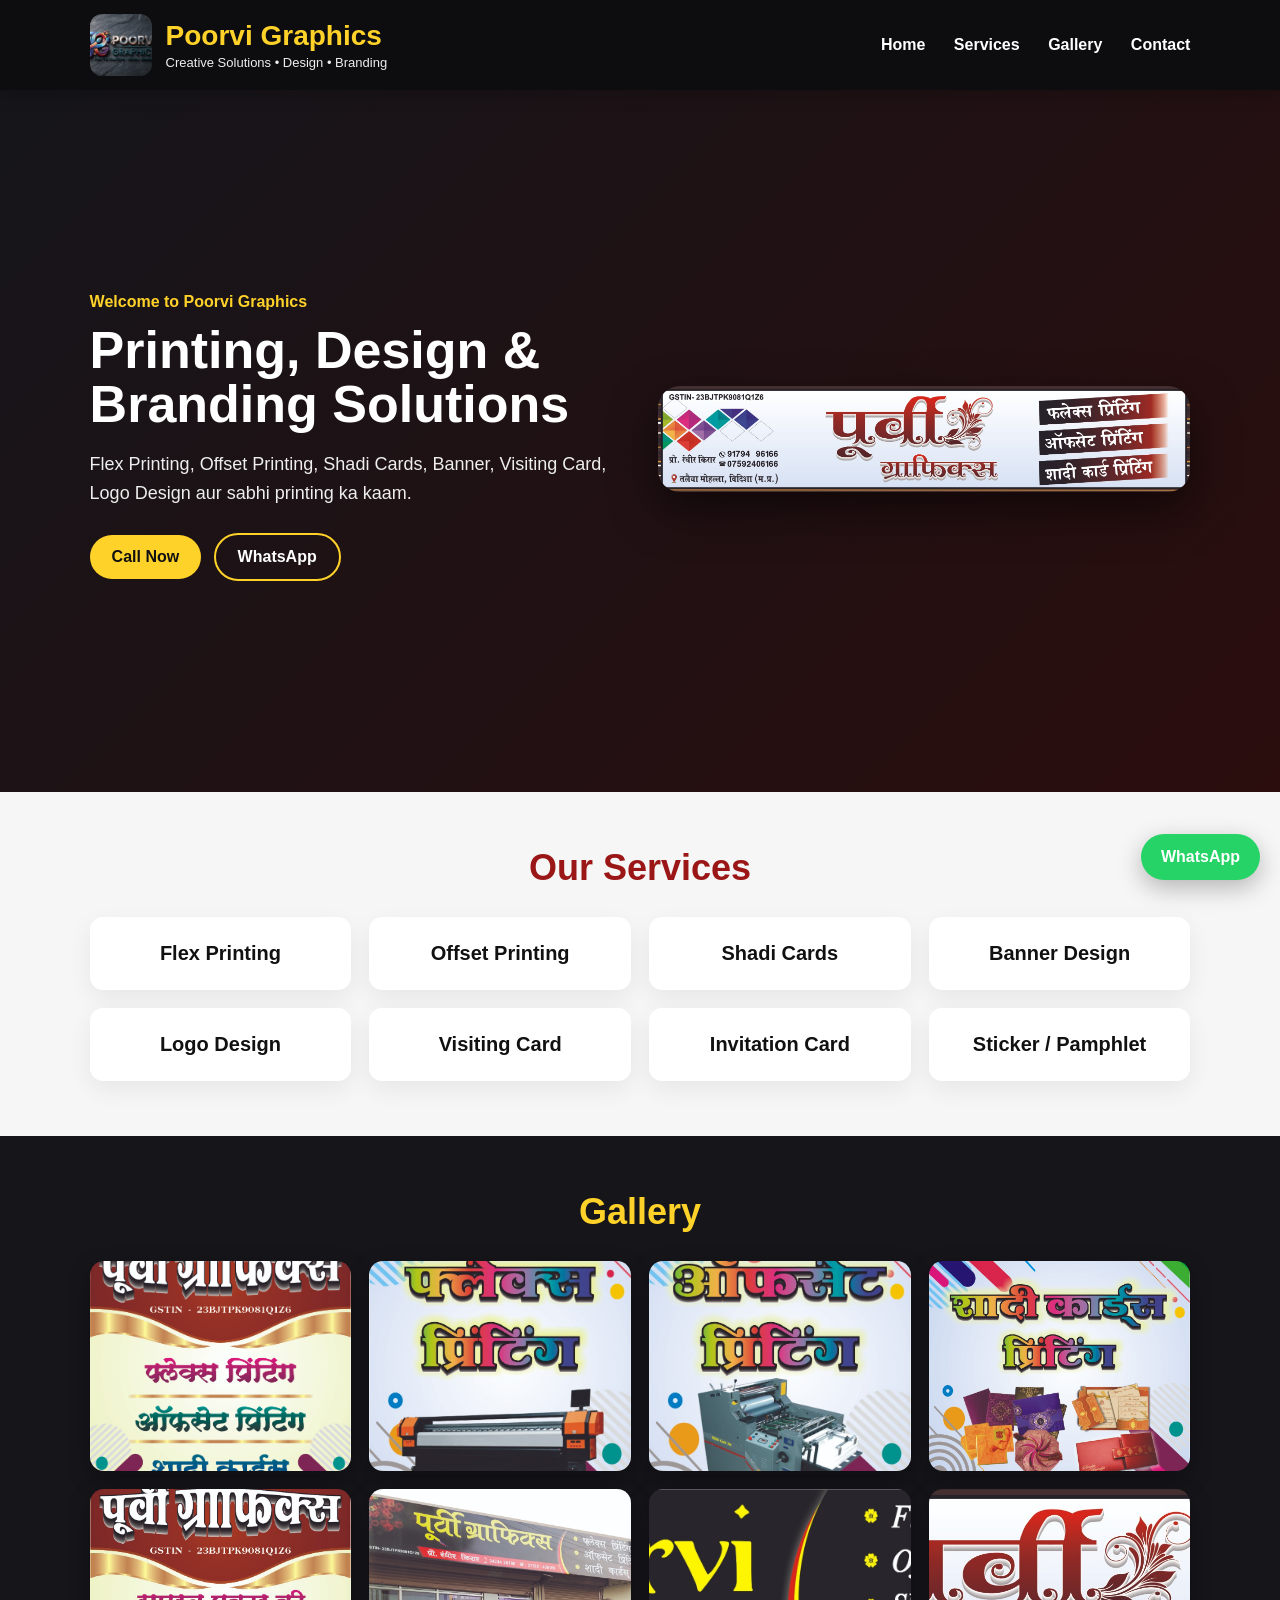
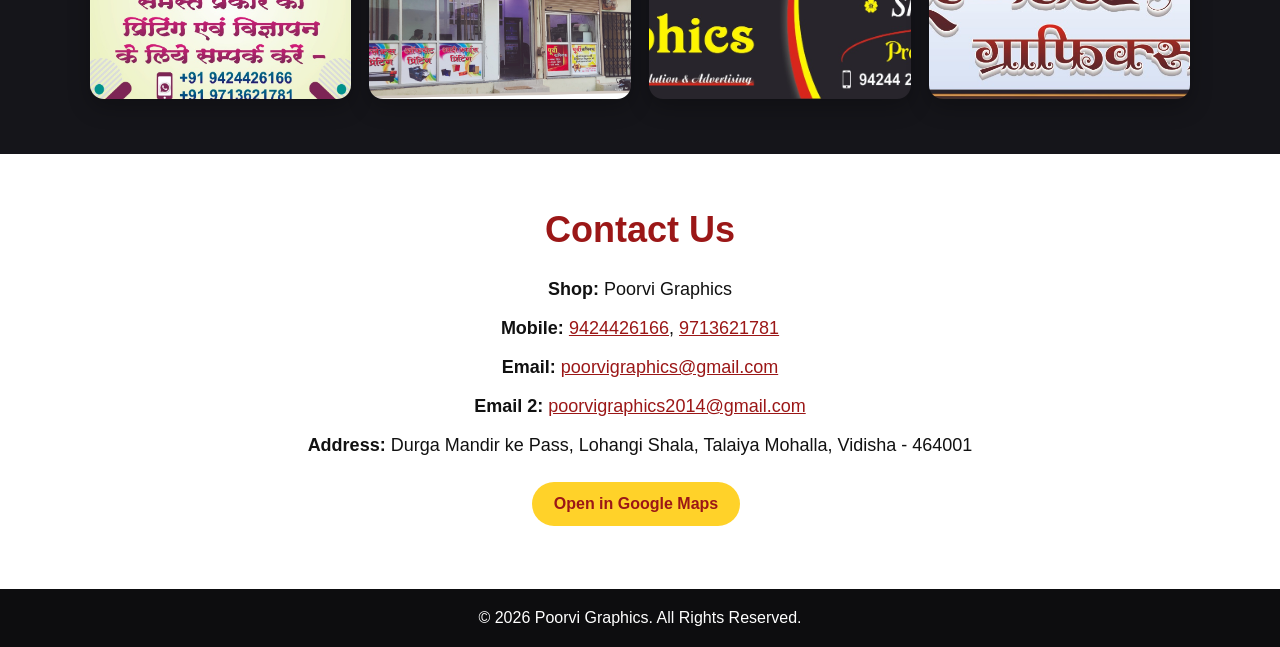
==== index.html @ 6ba9eea4 "Update WhatsApp link in index.html" ====
<!DOCTYPE html>
<html lang="hi">
<head>
  <meta charset="UTF-8" />
  <meta name="viewport" content="width=device-width, initial-scale=1.0" />
  <title>Poorvi Graphics | Flex, Offset & Shadi Card Printing Vidisha</title>
  <meta name="description" content="Poorvi Graphics Vidisha - Flex Printing, Offset Printing, Shadi Cards, Banner Design, Visiting Card, Logo Design." />
  <link rel="stylesheet" href="style.css" />
</head>
<body>
  <header class="topbar">
    <a class="brand" href="#home">
      <img src="logo.png" alt="Poorvi Graphics Logo" />
      <div>
        <h1>Poorvi Graphics</h1>
        <p>Creative Solutions • Design • Branding</p>
      </div>
    </a>
    <nav>
      <a href="#home">Home</a>
      <a href="#services">Services</a>
      <a href="#gallery">Gallery</a>
      <a href="#contact">Contact</a>
    </nav>
  </header>

  <section id="home" class="hero">
    <div class="heroText">
      <span>Welcome to Poorvi Graphics</span>
      <h2>Printing, Design & Branding Solutions</h2>
      <p>Flex Printing, Offset Printing, Shadi Cards, Banner, Visiting Card, Logo Design aur sabhi printing ka kaam.</p>
      <div class="heroBtns">
        <a href="tel:+919424426166" class="btn">Call Now</a>
        <a href="https://wa.me/919713621781" class="btn outline">WhatsApp</a>
      </div>
    </div>
    <div class="heroImg"><img src="shop-front.jpg" alt="Poorvi Graphics Shop" /></div>
  </section>

  <section id="services" class="section light">
    <h2>Our Services</h2>
    <div class="cards">
      <div>Flex Printing</div>
      <div>Offset Printing</div>
      <div>Shadi Cards</div>
      <div>Banner Design</div>
      <div>Logo Design</div>
      <div>Visiting Card</div>
      <div>Invitation Card</div>
      <div>Sticker / Pamphlet</div>
    </div>
  </section>

  <section id="gallery" class="section dark">
    <h2>Gallery</h2>
    <div class="gallery">
      <img src="flex-printing.jpg" alt="Flex Printing" />
      <img src="gallery-offset.jpg" alt="Offset Printing" />
      <img src="gallery-wedding.jpg" alt="Wedding Card Printing" />
      <img src="contact-card.jpg" alt="Contact Card" />
      <img src="services-card.jpg" alt="Services Card" />
      <img src="banner-old.jpg" alt="Old Banner" />
      <img src="gallery-flex.jpg" alt="Gallery Flex" />
      <img src="shop-front.jpg" alt="Shop Front" />
    </div>
  </section>

  <section id="contact" class="section contact">
    <h2>Contact Us</h2>
    <p><b>Shop:</b> Poorvi Graphics</p>
    <p><b>Mobile:</b> <a href="tel:+919424426166">9424426166</a>, <a href="tel:+919713621781">9713621781</a></p>
    <p><b>Email:</b> <a href="mailto:poorvigraphics@gmail.com">poorvigraphics@gmail.com</a></p>
    <p><b>Email 2:</b> <a href="mailto:poorvigraphics2014@gmail.com">poorvigraphics2014@gmail.com</a></p>
    <p><b>Address:</b> Durga Mandir ke Pass, Lohangi Shala, Talaiya Mohalla, Vidisha - 464001</p>
    <a class="btn" target="_blank" href="https://www.google.com/maps/search/?api=1&query=Durga+Mandir+ke+Pass+Lohangi+Shala+Talaiya+Mohalla+Vidisha+464001">Open in Google Maps</a>
  </section>

  <footer>
    © 2026 Poorvi Graphics. All Rights Reserved.
  </footer>

  <a class="whatsapp" href="https://wa.me/919713621781" target="_blank">WhatsApp</a>
  <script src="script.js"></script>
</body>
</html>
---- style.css ----
*{box-sizing:border-box}html{scroll-behavior:smooth}body{margin:0;font-family:Arial,Helvetica,sans-serif;color:#111;background:#fff}.topbar{position:sticky;top:0;z-index:10;display:flex;align-items:center;justify-content:space-between;padding:14px 7%;background:#0d0d0f;box-shadow:0 4px 18px #0003}.brand{display:flex;align-items:center;gap:14px;text-decoration:none;color:white}.brand img{width:62px;height:62px;object-fit:cover;border-radius:12px}.brand h1{margin:0;color:#ffd229;font-size:28px}.brand p{margin:3px 0 0;font-size:13px;color:#eee}nav a{color:white;text-decoration:none;margin-left:24px;font-weight:700}.hero{min-height:78vh;padding:60px 7%;display:grid;grid-template-columns:1fr 1fr;gap:35px;align-items:center;background:linear-gradient(135deg,#15151a,#2b0d0d)}.heroText{color:white}.heroText span{color:#ffd229;font-weight:700}.heroText h2{font-size:52px;line-height:1.05;margin:12px 0}.heroText p{font-size:18px;color:#eee;line-height:1.6}.heroImg img{width:100%;border-radius:22px;box-shadow:0 18px 45px #0008}.btn{display:inline-block;background:#ffd229;color:#111;text-decoration:none;font-weight:800;padding:13px 22px;border-radius:30px;margin:8px 8px 8px 0}.btn.outline{background:transparent;color:white;border:2px solid #ffd229}.section{padding:55px 7%;text-align:center}.section h2{font-size:36px;margin:0 0 28px;color:#9b1717}.light{background:#f6f6f6}.cards{display:grid;grid-template-columns:repeat(4,1fr);gap:18px}.cards div{background:white;padding:25px 15px;border-radius:13px;font-size:20px;font-weight:800;box-shadow:0 8px 25px #0001}.dark{background:#15151a}.dark h2{color:#ffd229}.gallery{display:grid;grid-template-columns:repeat(4,1fr);gap:18px}.gallery img{width:100%;height:210px;object-fit:cover;border-radius:14px;background:white;box-shadow:0 8px 22px #0004;transition:.25s}.gallery img:hover{transform:scale(1.03)}.contact{background:#fff}.contact p{font-size:18px}.contact a{color:#9b1717}footer{text-align:center;background:#0d0d0f;color:white;padding:20px}.whatsapp{position:fixed;right:20px;bottom:20px;background:#25d366;color:white;text-decoration:none;font-weight:800;padding:14px 20px;border-radius:30px;box-shadow:0 8px 25px #0004}@media(max-width:900px){.topbar{flex-direction:column;align-items:flex-start}.brand h1{font-size:23px}nav{margin-top:12px}nav a{margin:0 14px 0 0}.hero{grid-template-columns:1fr;padding-top:35px}.heroText h2{font-size:36px}.cards{grid-template-columns:repeat(2,1fr)}.gallery{grid-template-columns:repeat(2,1fr)}}@media(max-width:520px){.cards,.gallery{grid-template-columns:1fr}.gallery img{height:auto}.heroText h2{font-size:32px}}
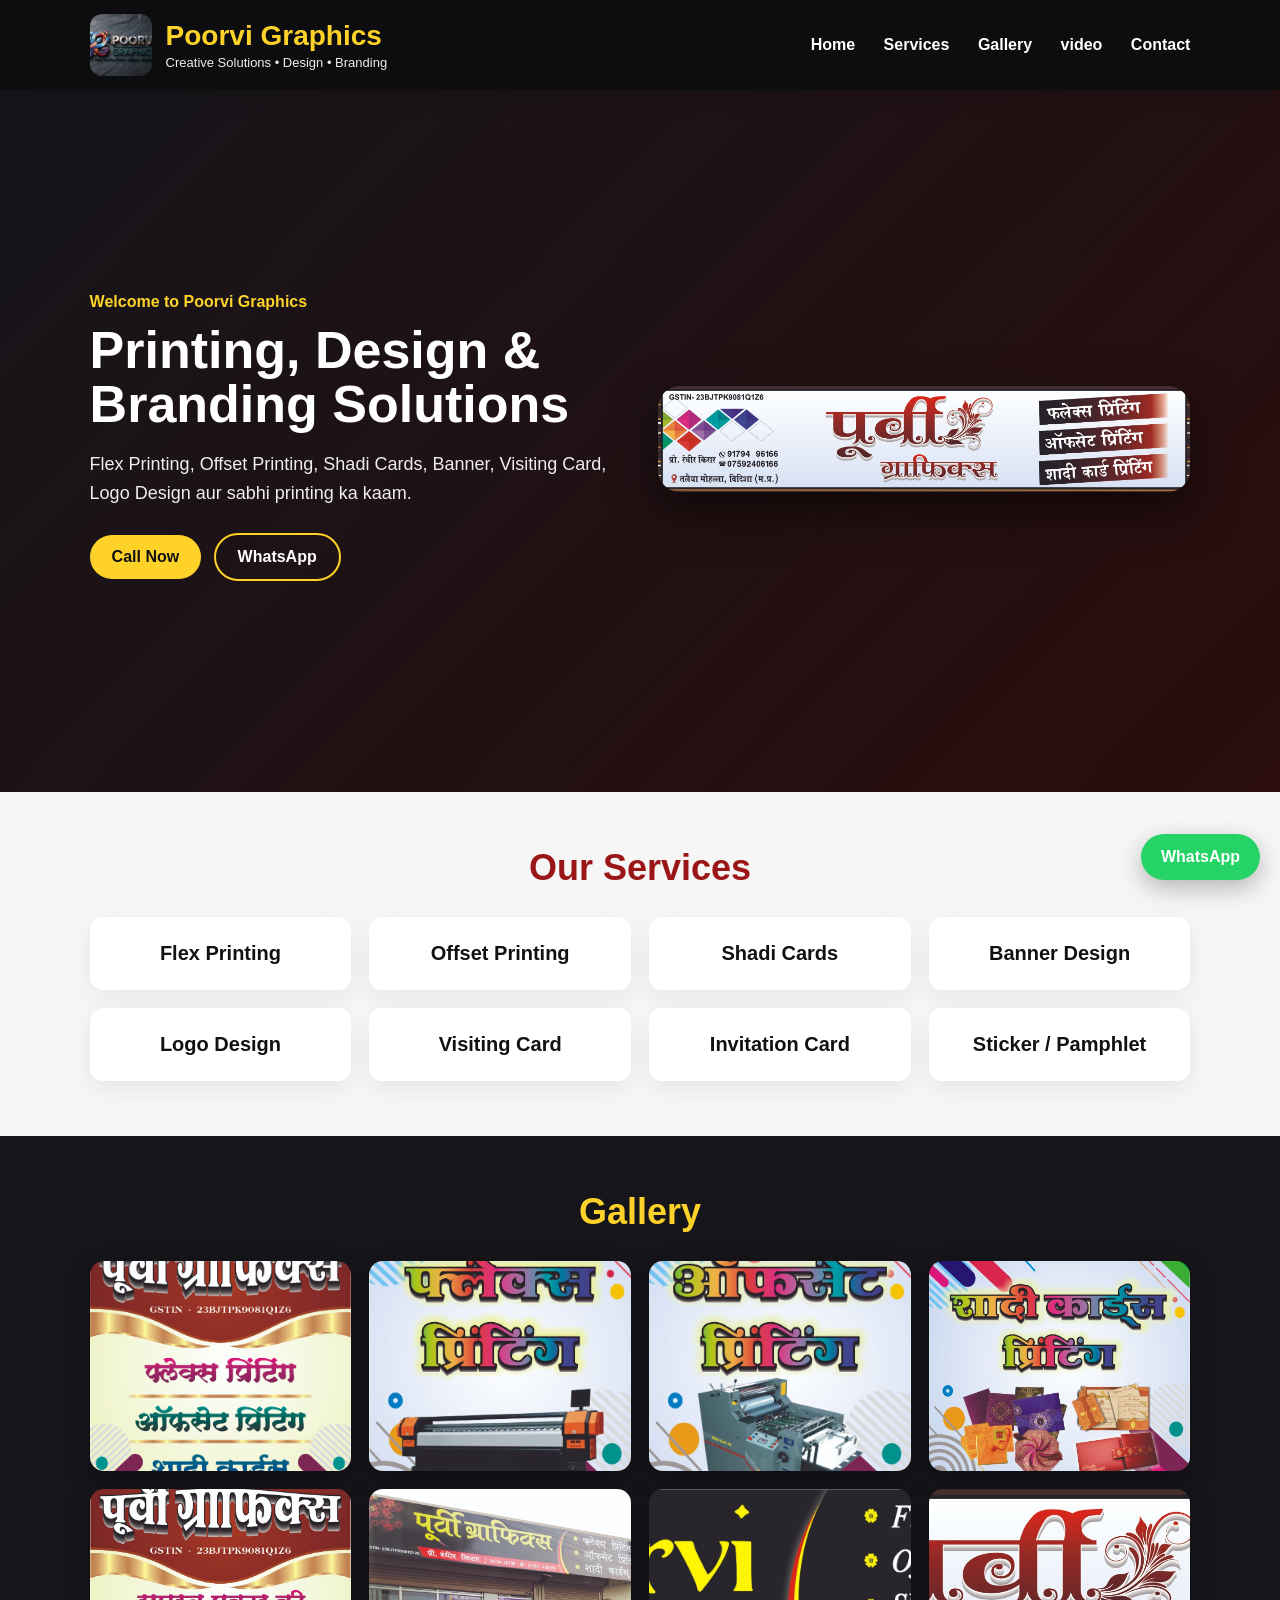
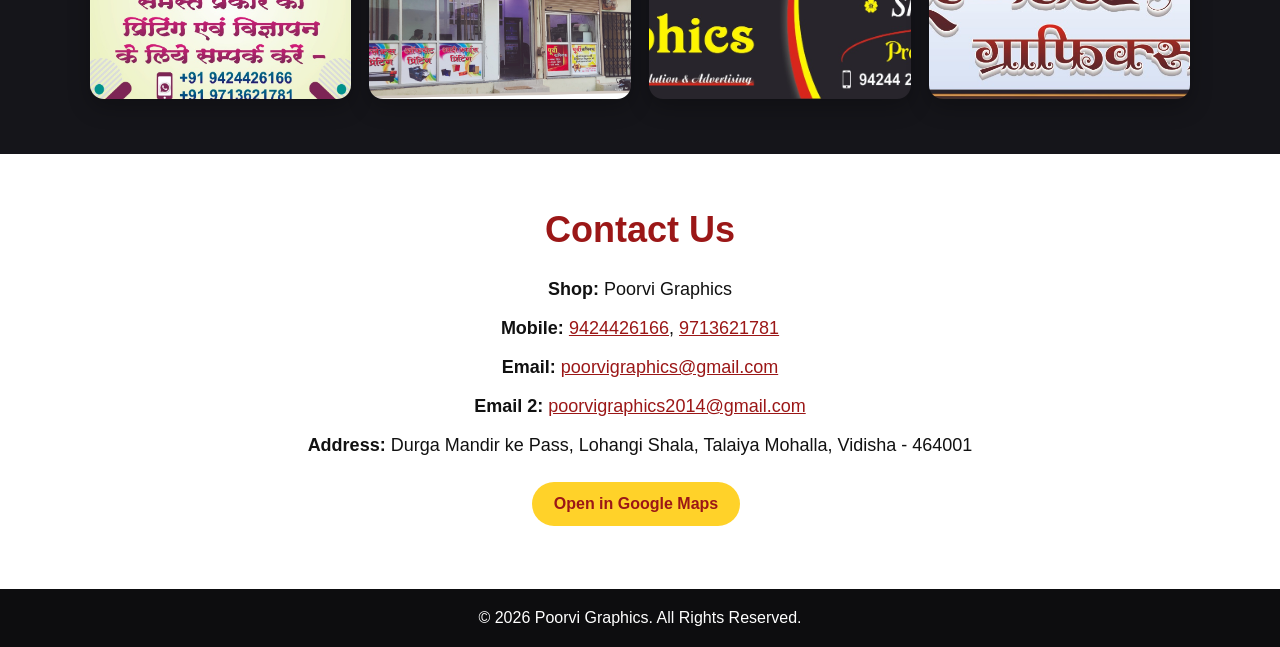
==== commit bb4f4b6a: "Update index.html" ====
--- a/index.html
+++ b/index.html
@@ -20,6 +20,7 @@
       <a href="#home">Home</a>
       <a href="#services">Services</a>
       <a href="#gallery">Gallery</a>
+      <a href="#video">video</a>
       <a href="#contact">Contact</a>
     </nav>
   </header>
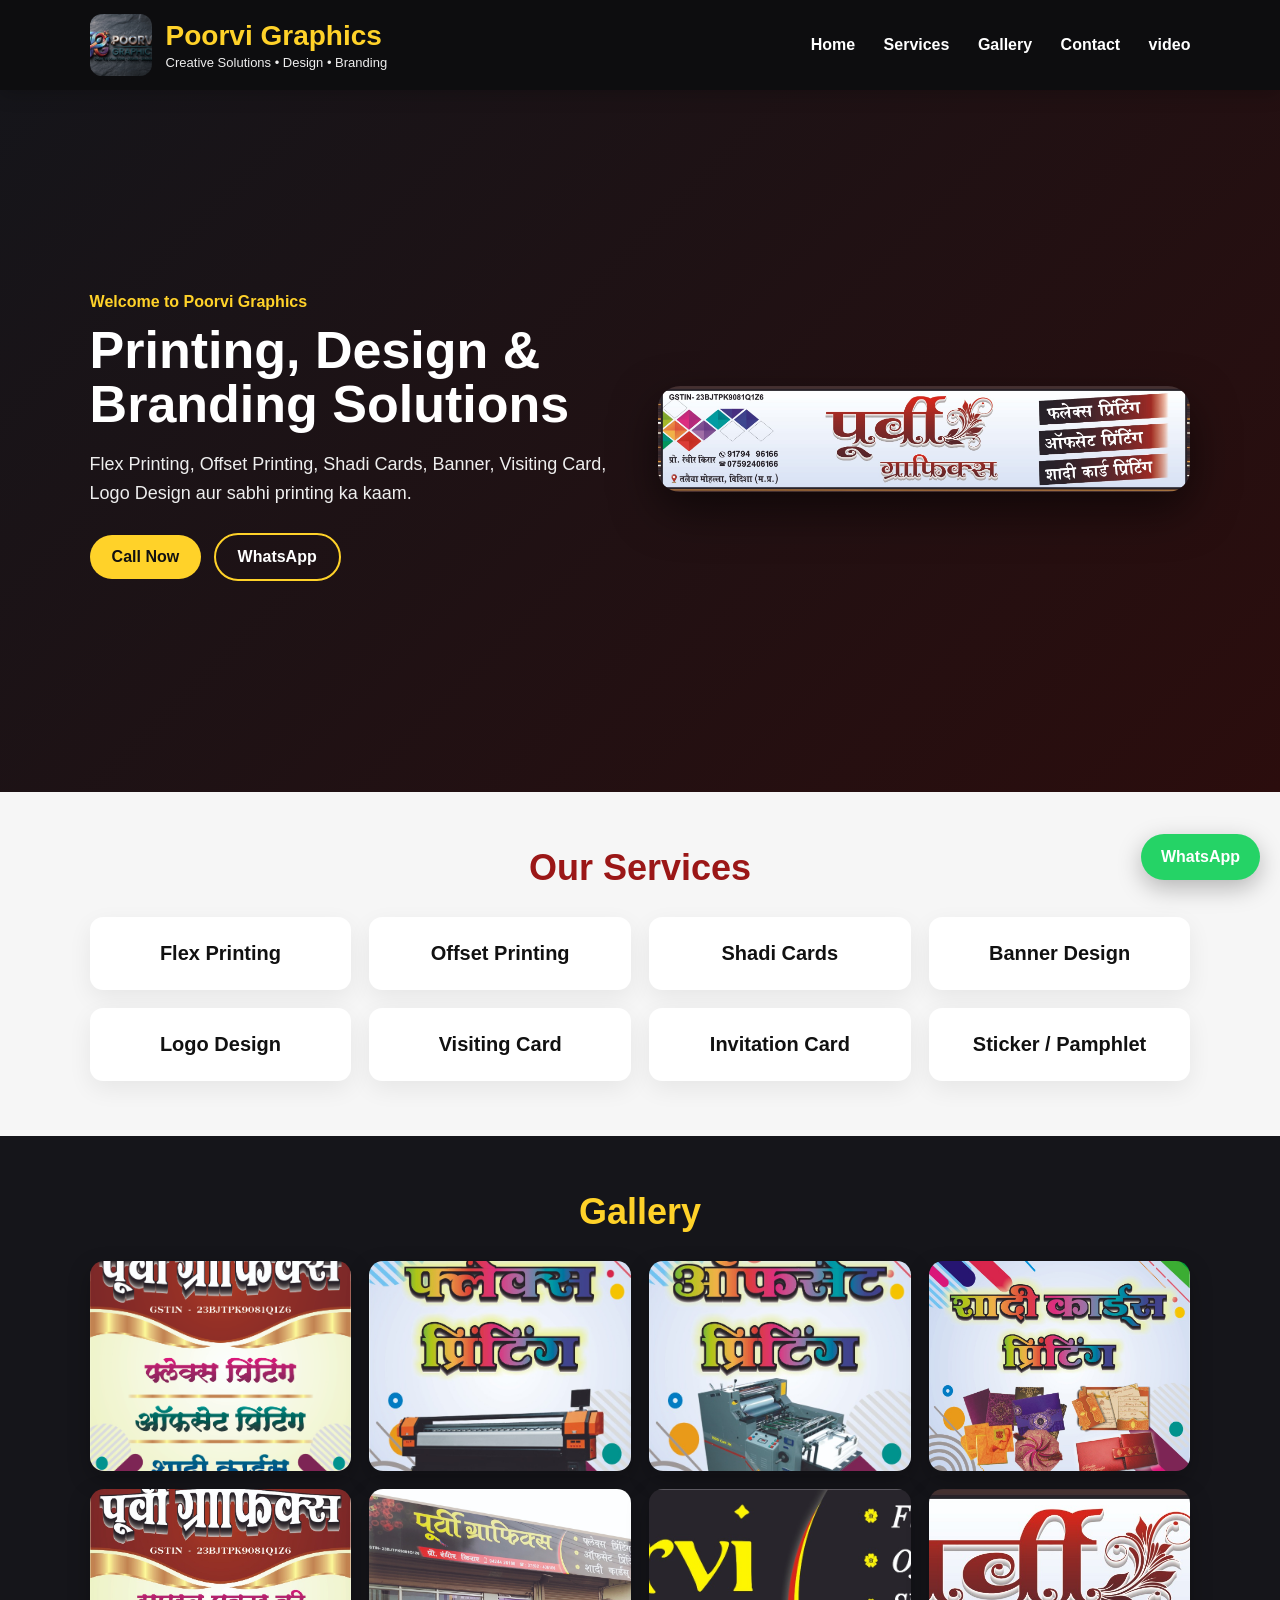
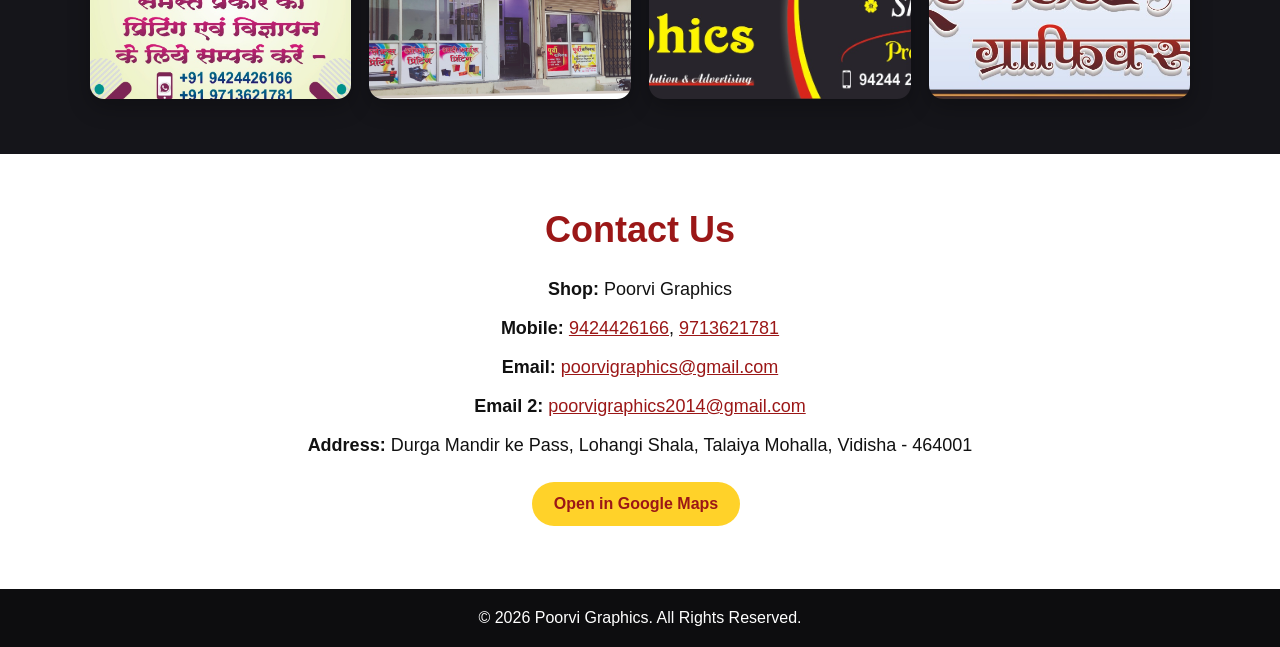
==== commit 20b7c567: "Fix navigation by adding video link" ====
--- a/index.html
+++ b/index.html
@@ -20,8 +20,8 @@
       <a href="#home">Home</a>
       <a href="#services">Services</a>
       <a href="#gallery">Gallery</a>
+      <a href="#contact">Contact</a>
       <a href="#video">video</a>
-      <a href="#contact">Contact</a>
     </nav>
   </header>
 
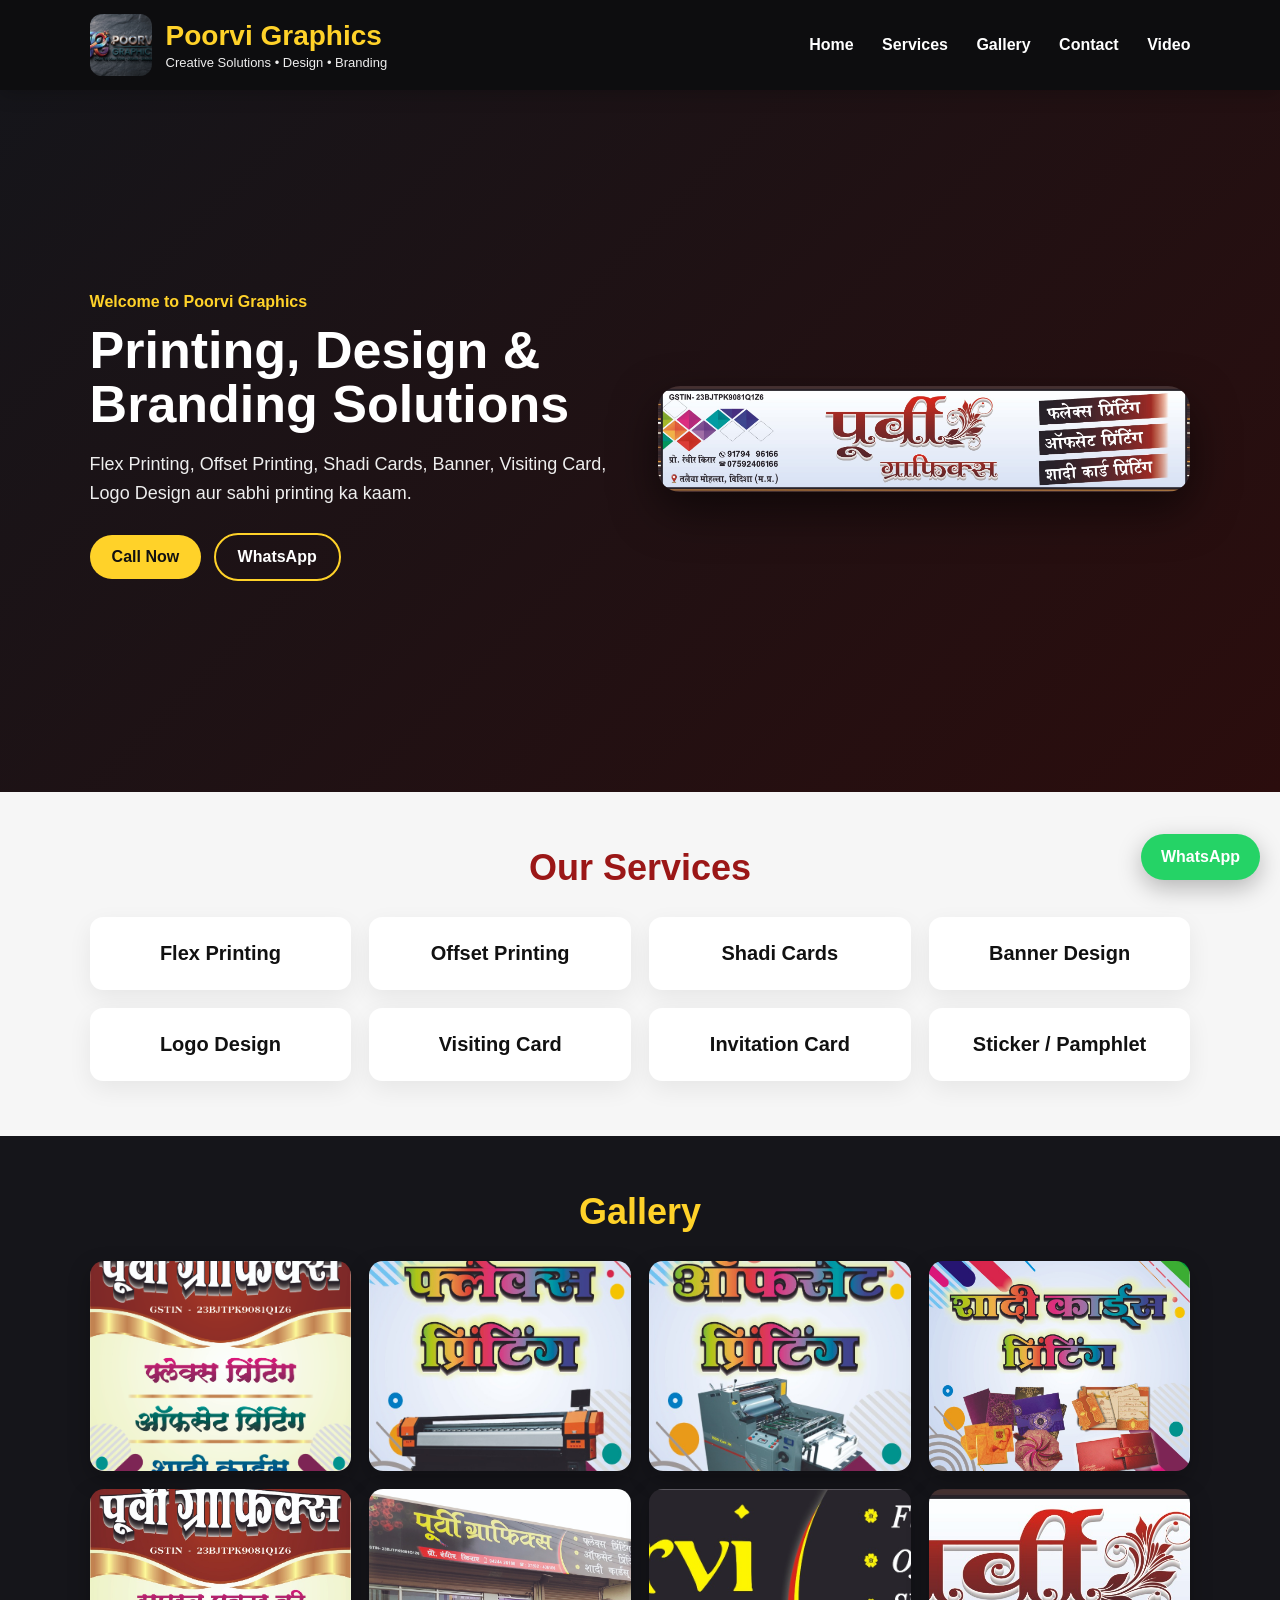
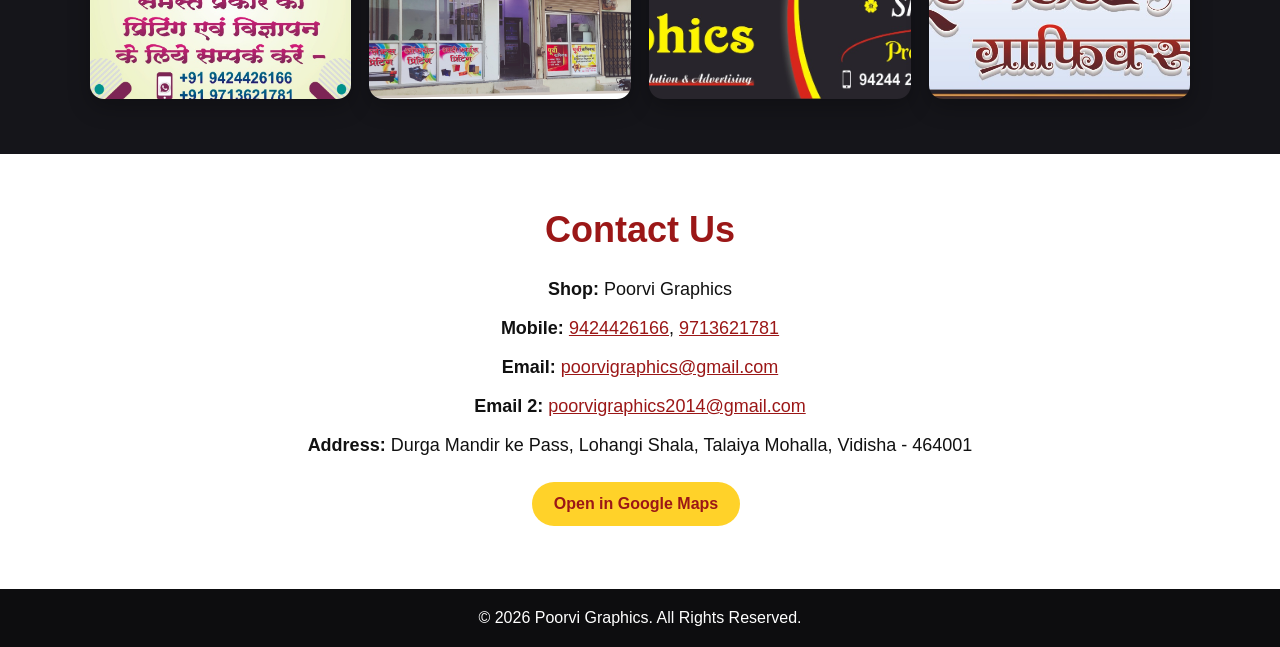
==== commit 26a9d357: "Update index.html" ====
--- a/index.html
+++ b/index.html
@@ -21,7 +21,7 @@
       <a href="#services">Services</a>
       <a href="#gallery">Gallery</a>
       <a href="#contact">Contact</a>
-      <a href="#video">video</a>
+      <a href="#video">Video</a>
     </nav>
   </header>
 
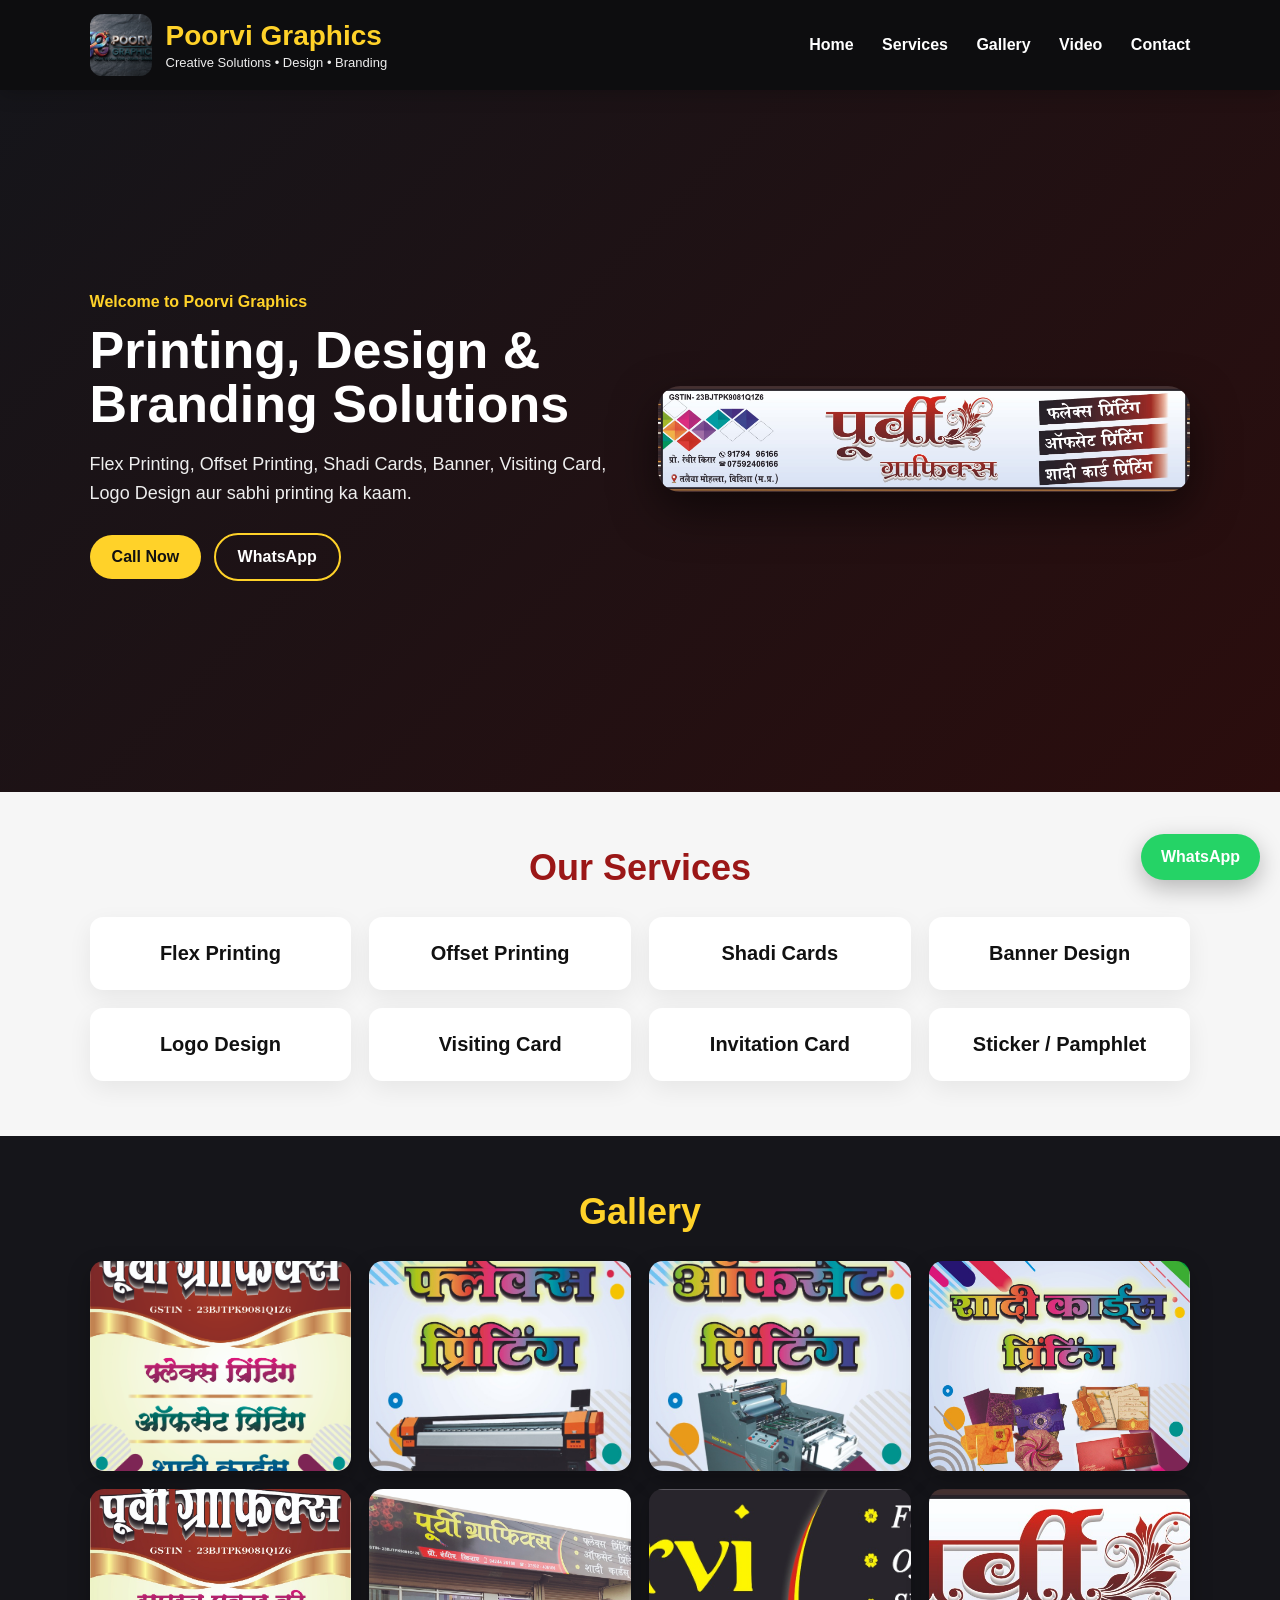
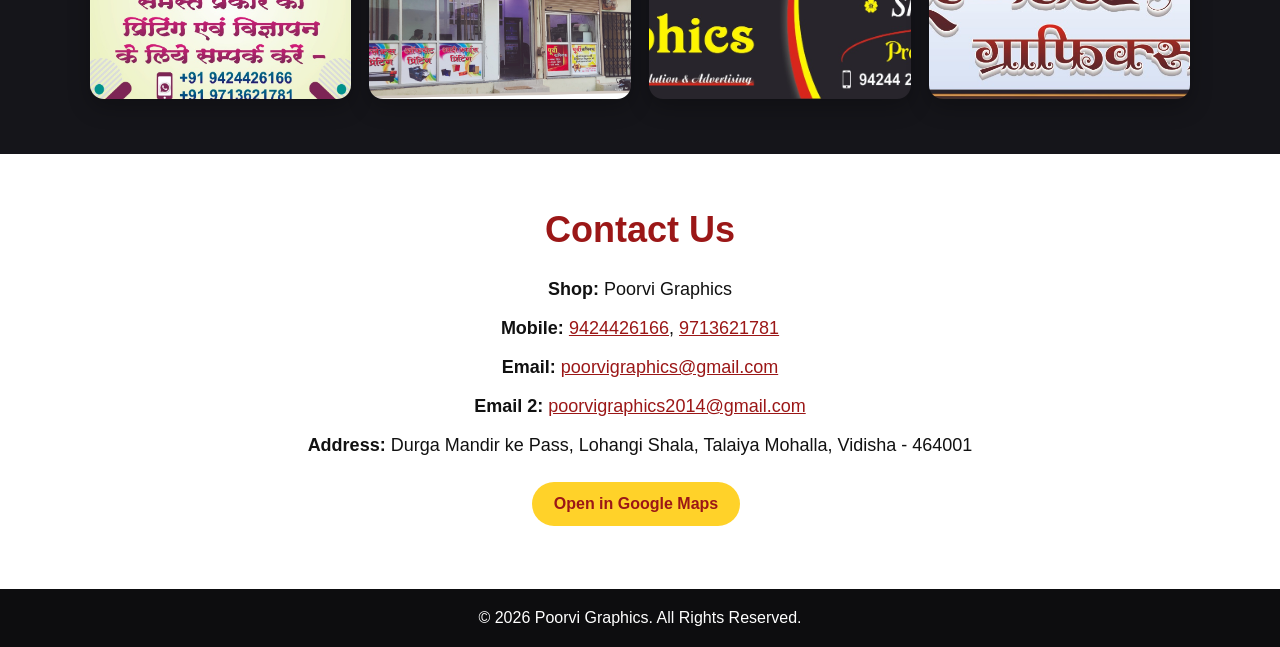
==== commit 4a1dcbf2: "Reposition Contact link in navigation" ====
--- a/index.html
+++ b/index.html
@@ -20,8 +20,8 @@
       <a href="#home">Home</a>
       <a href="#services">Services</a>
       <a href="#gallery">Gallery</a>
-      <a href="#contact">Contact</a>
       <a href="#video">Video</a>
+      <a href="#contact">Contact</a>      
     </nav>
   </header>
 
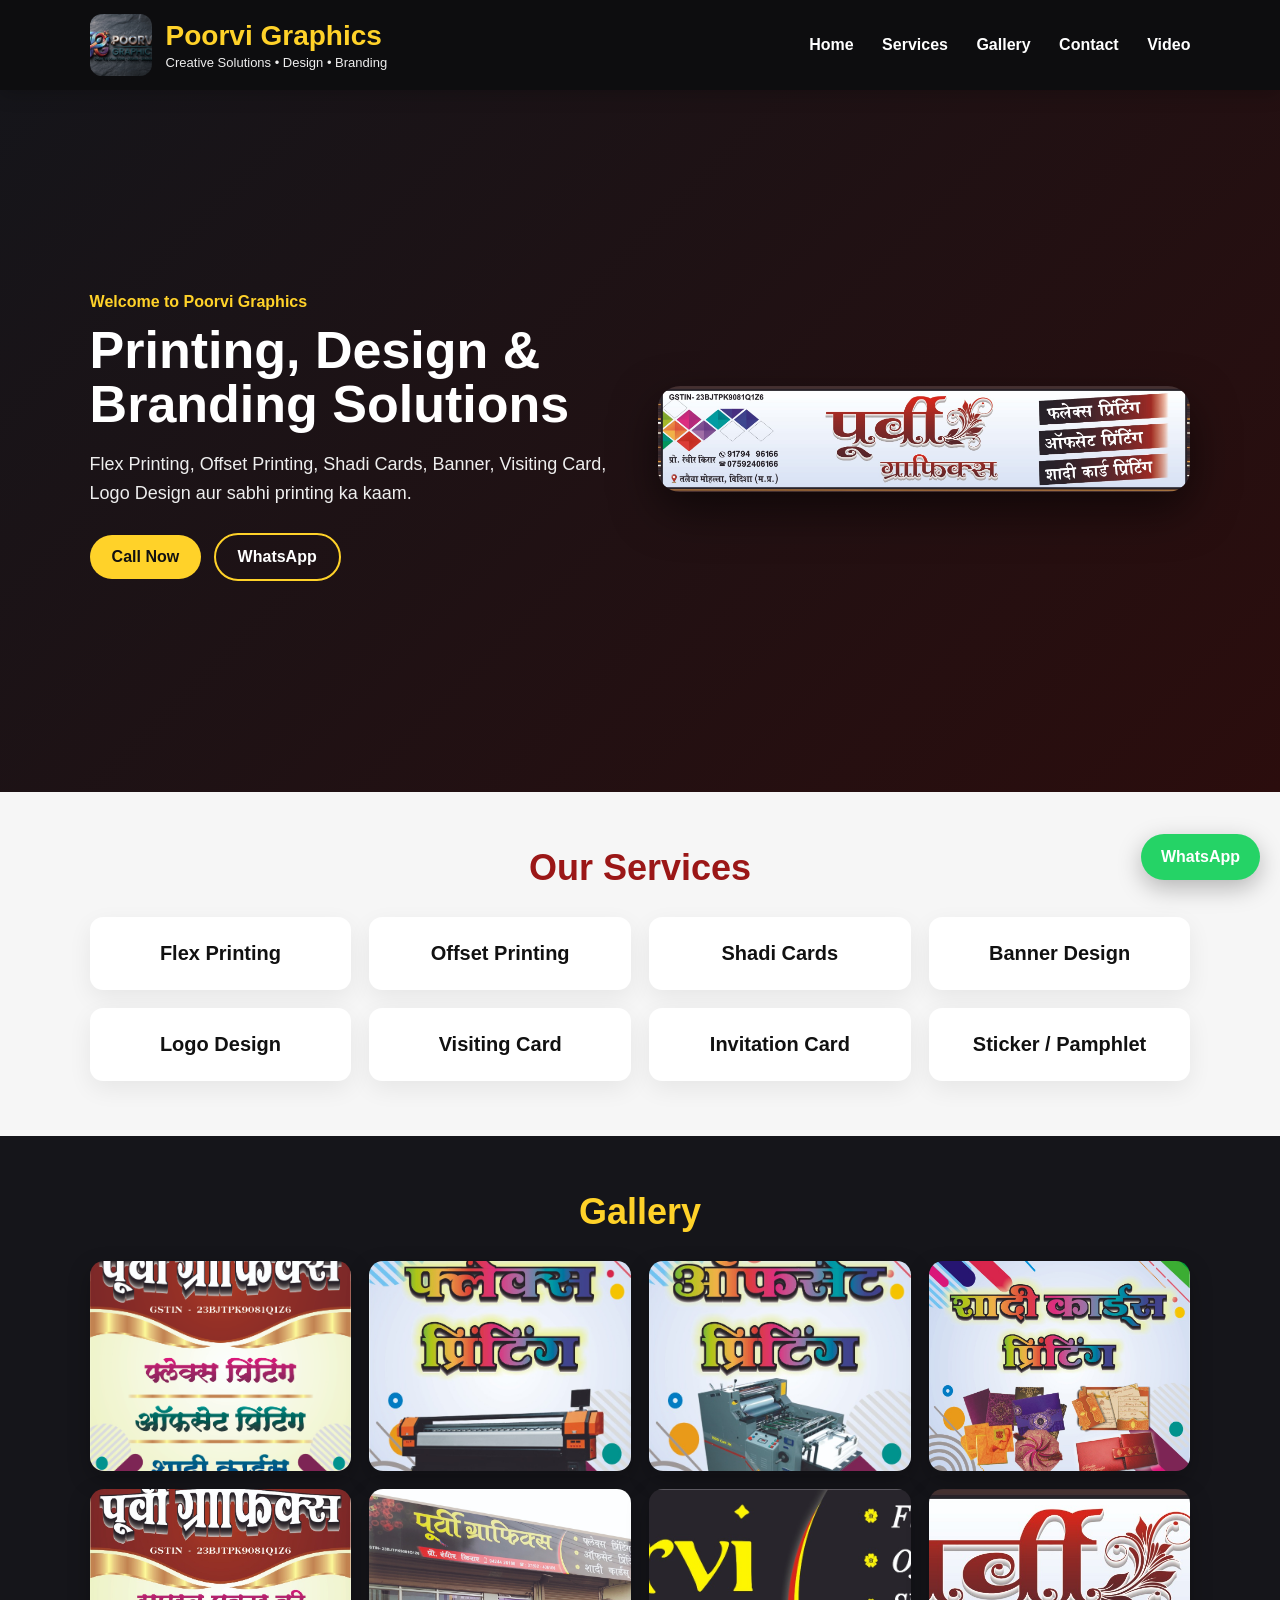
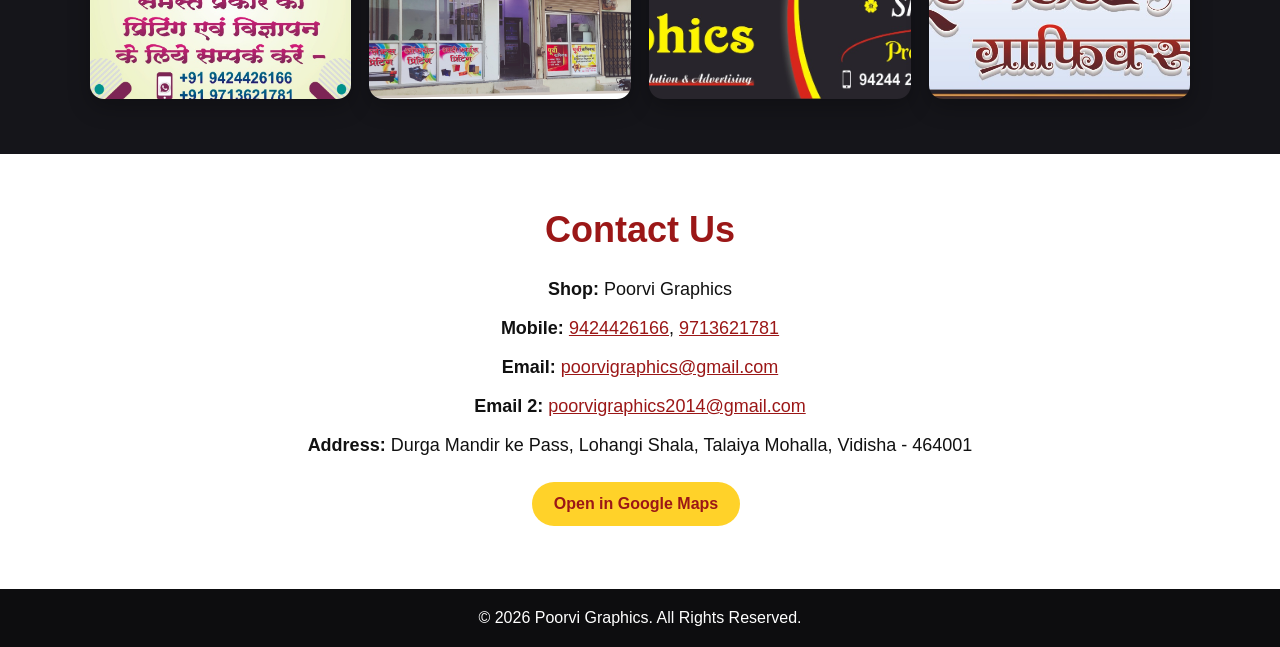
==== commit 10fd04be: "Remove duplicate 'Contact' link from navigation" ====
--- a/index.html
+++ b/index.html
@@ -20,8 +20,8 @@
       <a href="#home">Home</a>
       <a href="#services">Services</a>
       <a href="#gallery">Gallery</a>
+      <a href="#contact">Contact</a>
       <a href="#video">Video</a>
-      <a href="#contact">Contact</a>      
     </nav>
   </header>
 
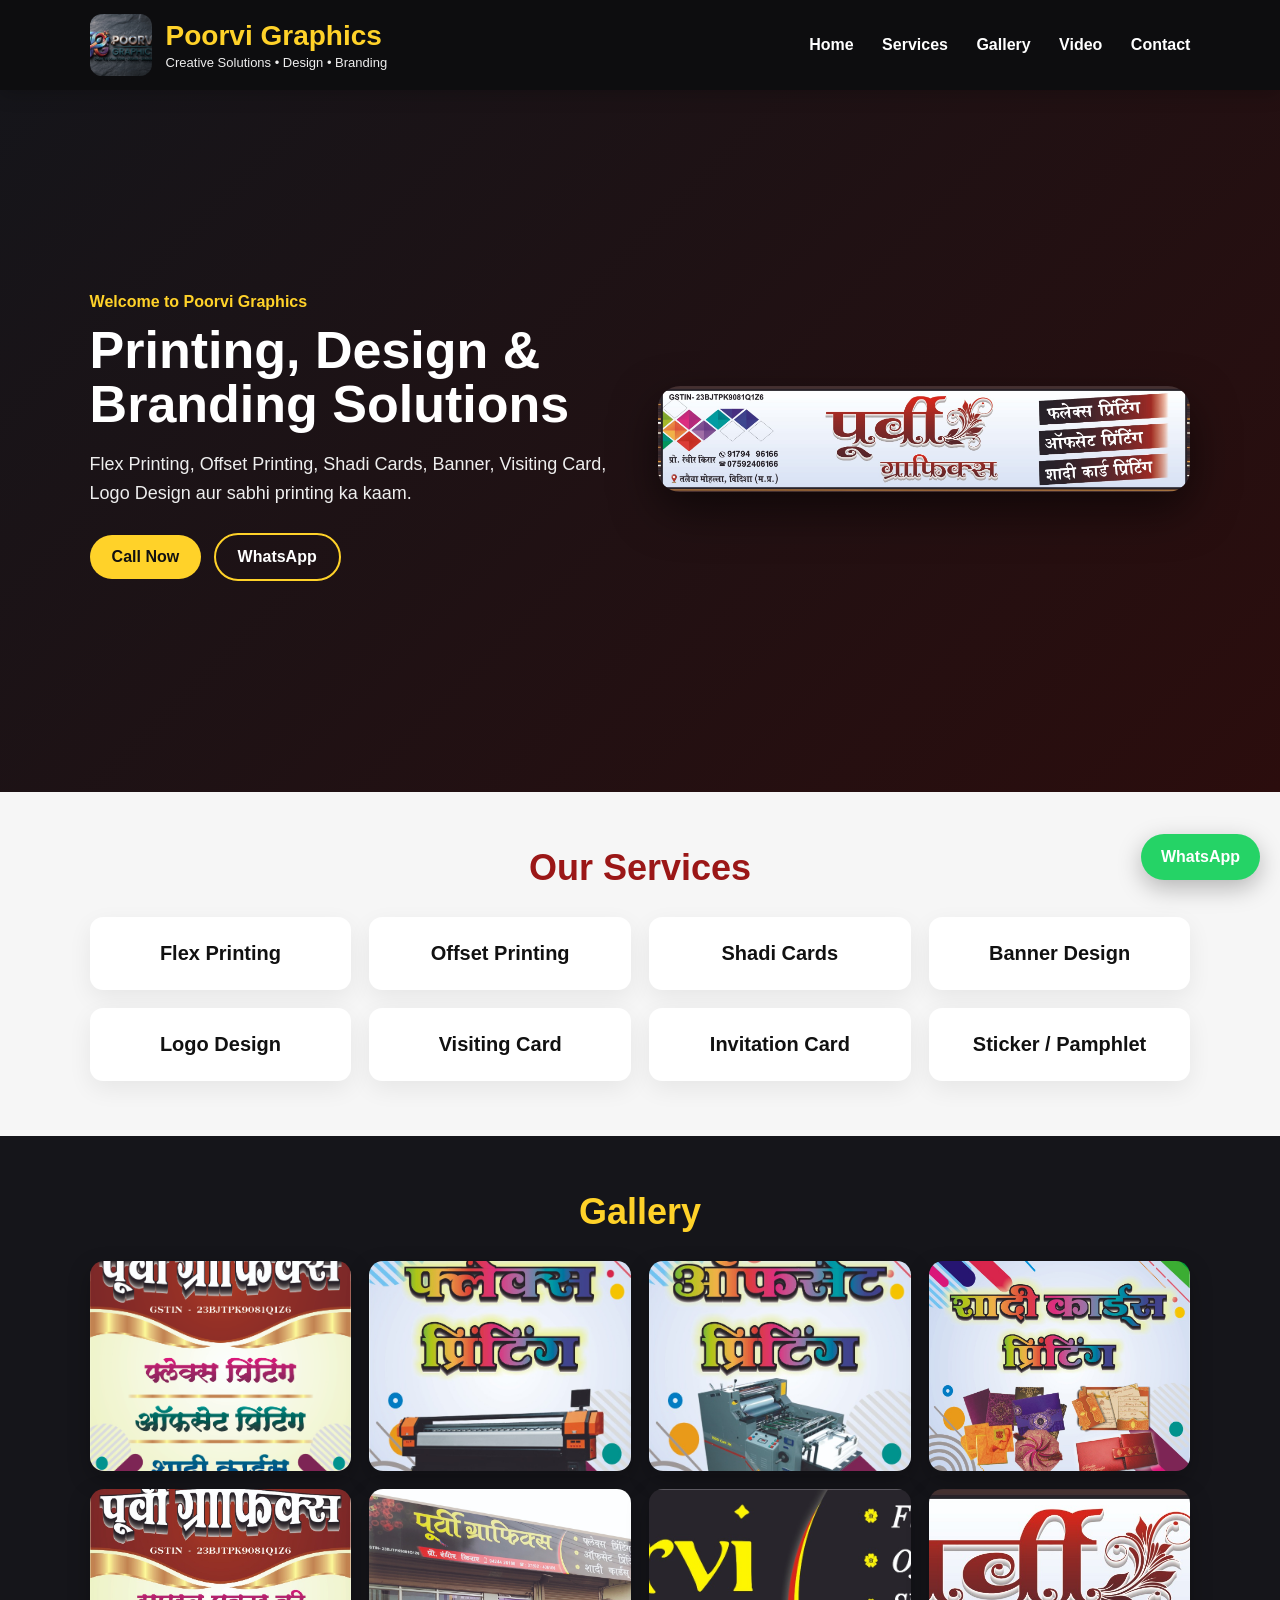
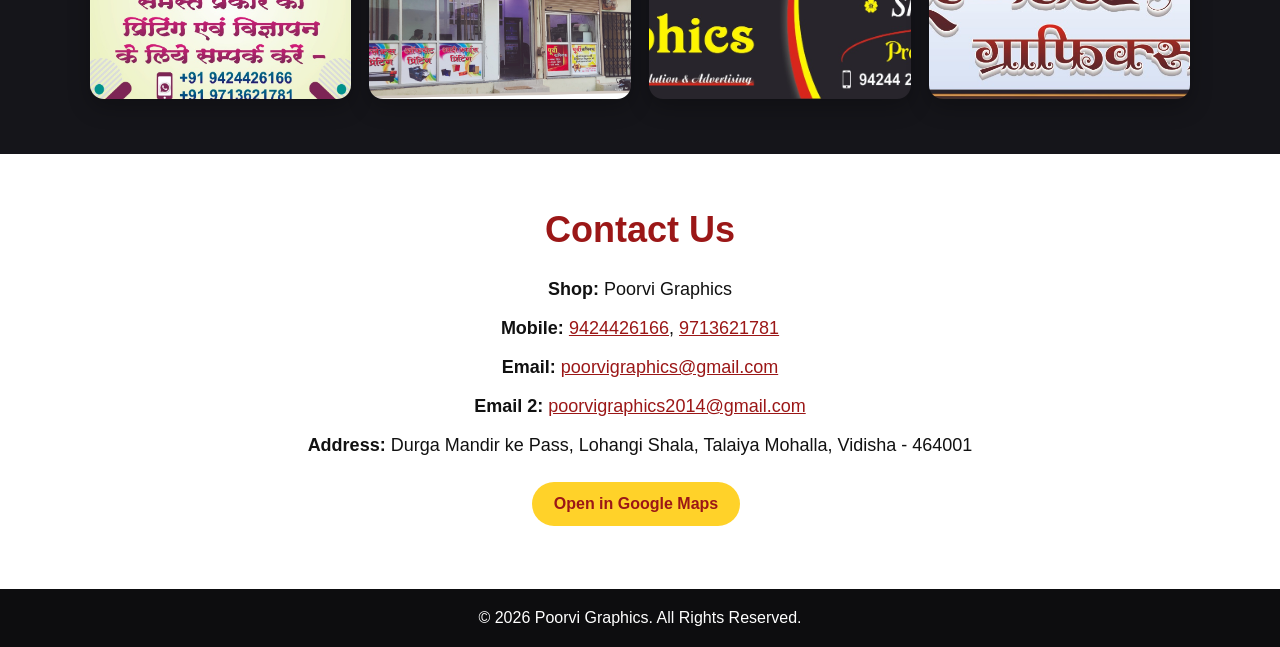
==== commit f3e38b54: "Restore 'Contact' link in navigation" ====
--- a/index.html
+++ b/index.html
@@ -20,8 +20,8 @@
       <a href="#home">Home</a>
       <a href="#services">Services</a>
       <a href="#gallery">Gallery</a>
-      <a href="#contact">Contact</a>
       <a href="#video">Video</a>
+      <a href="#contact">Contact</a>     
     </nav>
   </header>
 
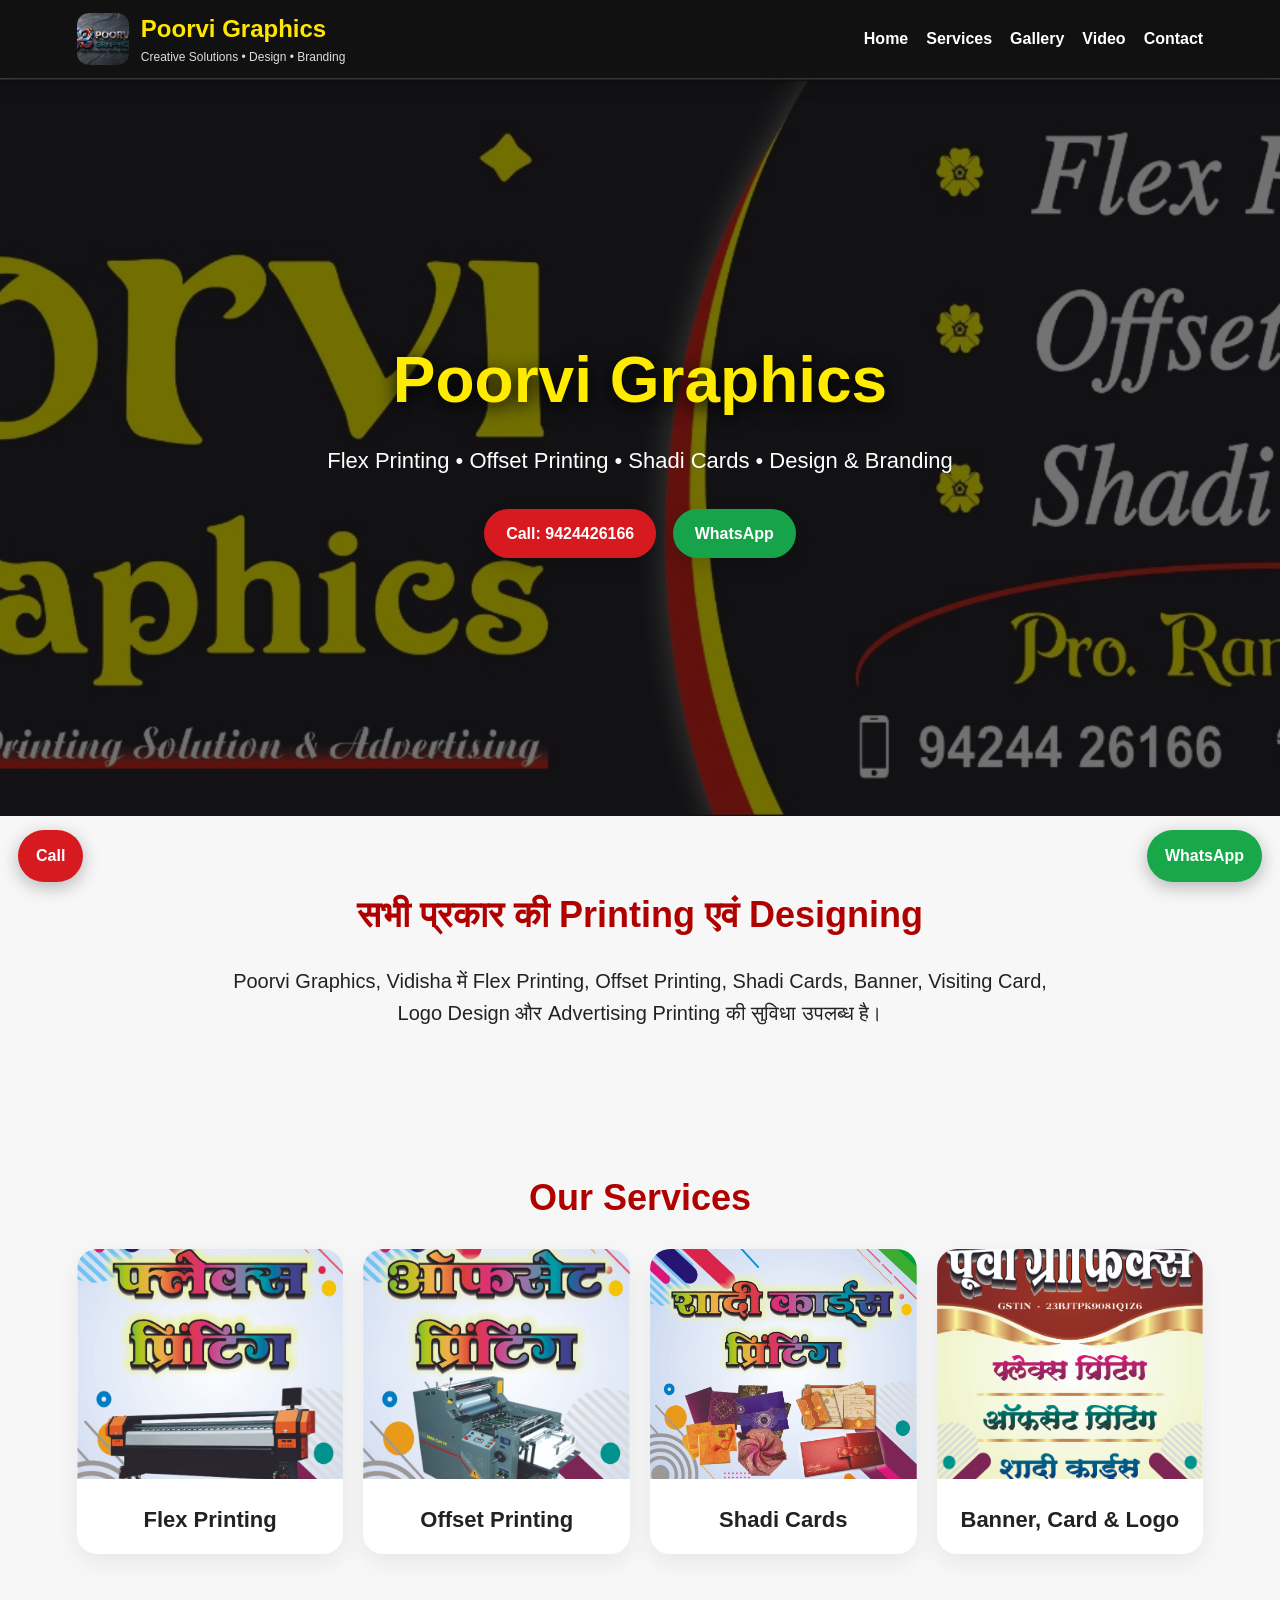
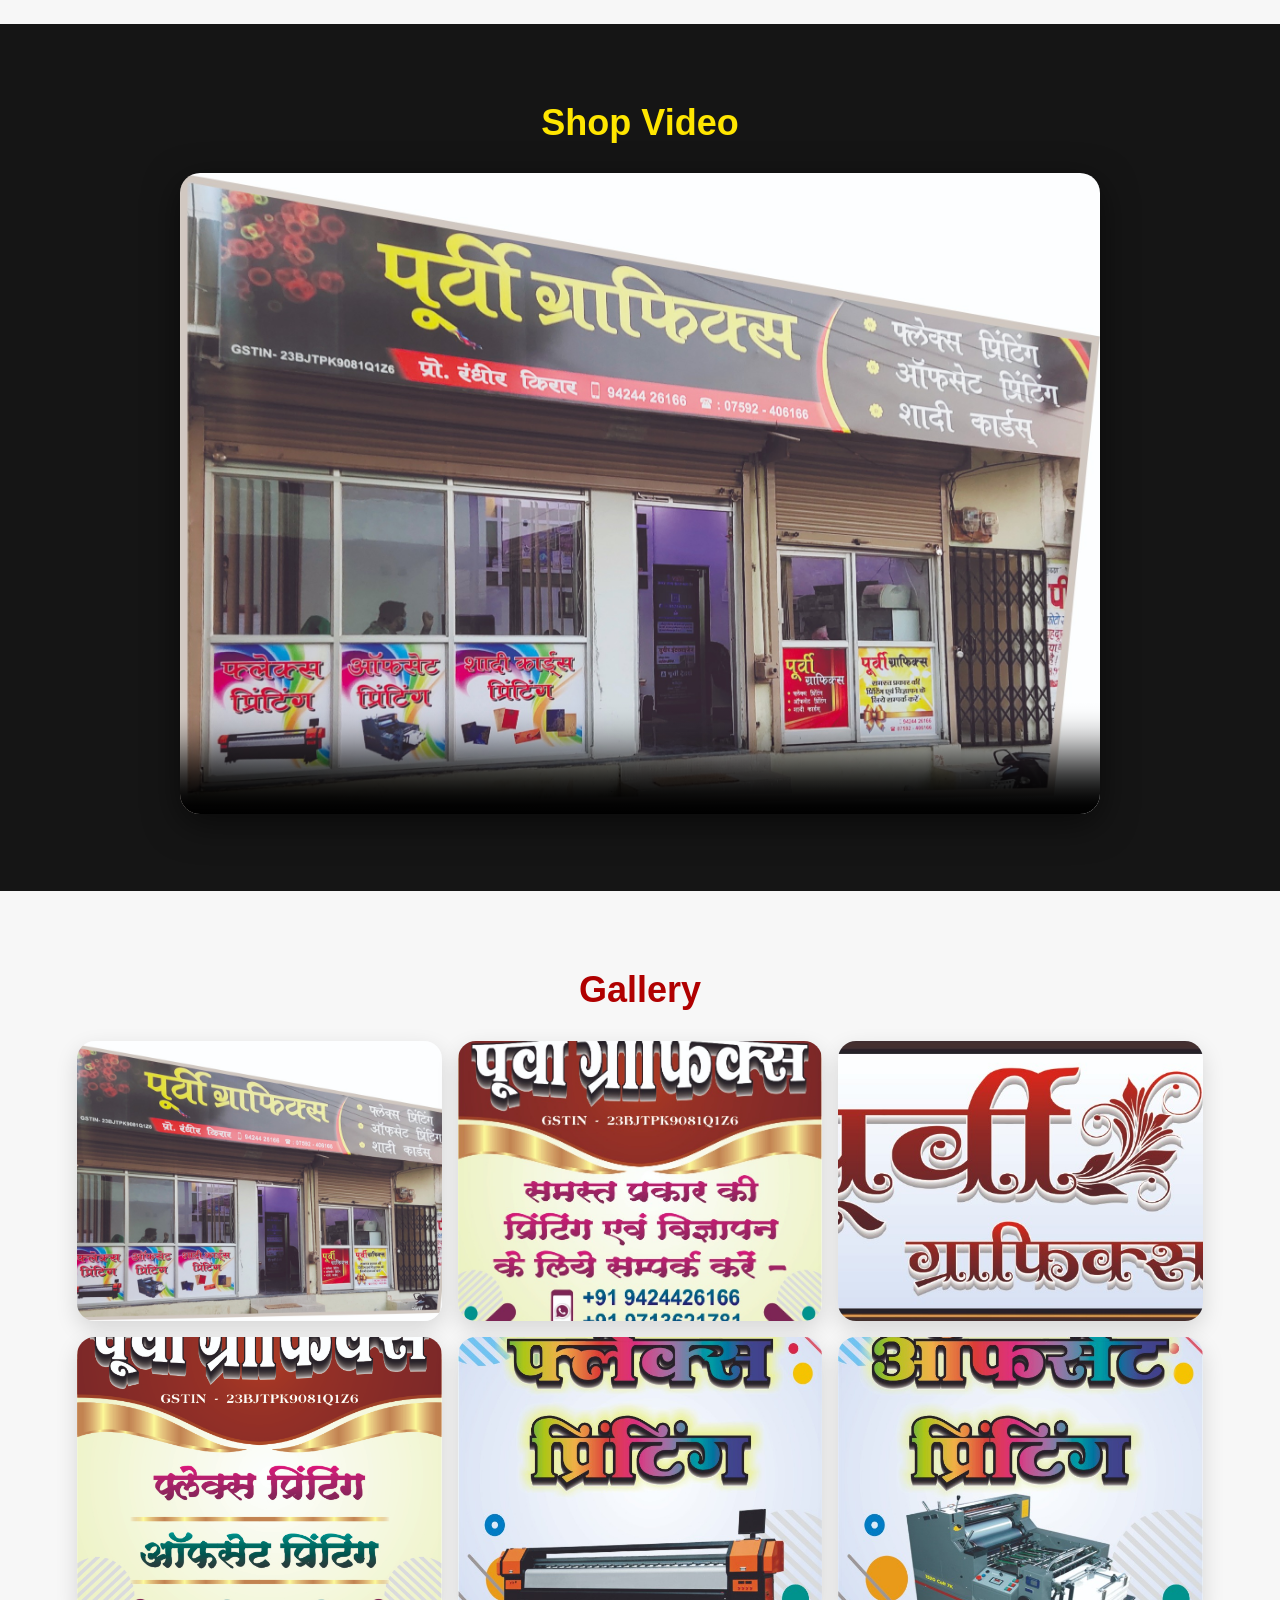
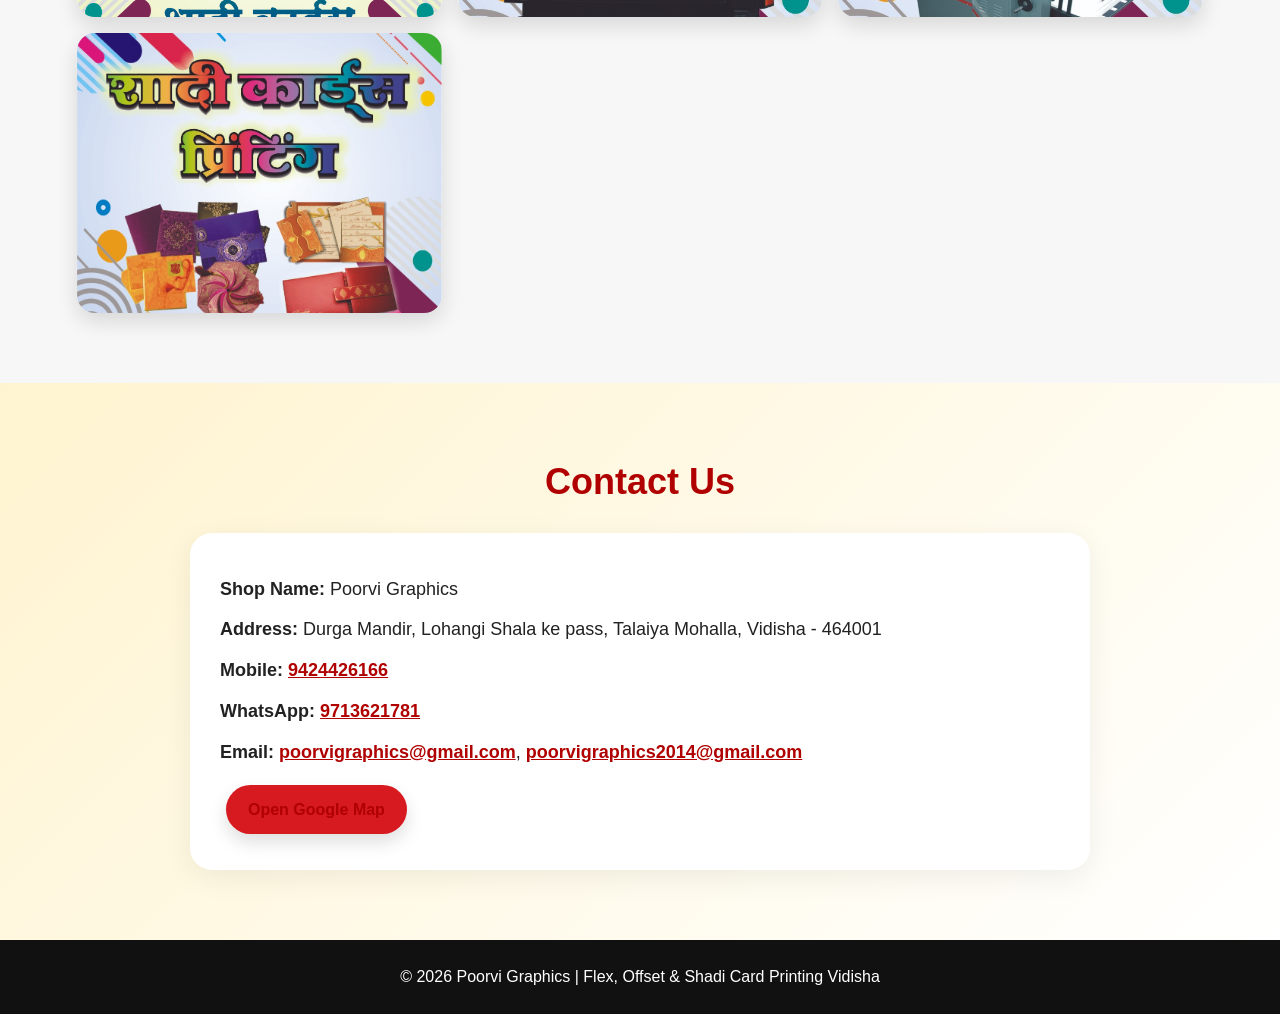
==== commit 9cbbca1b: "Add files via upload" ====
--- a/index.html
+++ b/index.html
@@ -4,83 +4,86 @@
   <meta charset="UTF-8" />
   <meta name="viewport" content="width=device-width, initial-scale=1.0" />
   <title>Poorvi Graphics | Flex, Offset & Shadi Card Printing Vidisha</title>
-  <meta name="description" content="Poorvi Graphics Vidisha - Flex Printing, Offset Printing, Shadi Cards, Banner Design, Visiting Card, Logo Design." />
+  <meta name="description" content="Poorvi Graphics Vidisha - Flex Printing, Offset Printing, Shadi Cards, Banner, Visiting Card, Logo Design aur sabhi printing services." />
+  <meta name="keywords" content="Poorvi Graphics, Flex Printing Vidisha, Offset Printing Vidisha, Shadi Cards, Banner Printing, Visiting Card, Talaiya Mohalla Vidisha" />
   <link rel="stylesheet" href="style.css" />
 </head>
 <body>
   <header class="topbar">
     <a class="brand" href="#home">
       <img src="logo.png" alt="Poorvi Graphics Logo" />
-      <div>
-        <h1>Poorvi Graphics</h1>
-        <p>Creative Solutions • Design • Branding</p>
-      </div>
+      <span><b>Poorvi Graphics</b><small>Creative Solutions • Design • Branding</small></span>
     </a>
-    <nav>
-      <a href="#home">Home</a>
-      <a href="#services">Services</a>
-      <a href="#gallery">Gallery</a>
-      <a href="#video">Video</a>
-      <a href="#contact">Contact</a>     
+    <button class="menu-btn" id="menuBtn">☰</button>
+    <nav id="navMenu">
+      <a href="#home">Home</a><a href="#services">Services</a><a href="#gallery">Gallery</a><a href="#video">Video</a><a href="#contact">Contact</a>
     </nav>
   </header>
 
   <section id="home" class="hero">
-    <div class="heroText">
-      <span>Welcome to Poorvi Graphics</span>
-      <h2>Printing, Design & Branding Solutions</h2>
-      <p>Flex Printing, Offset Printing, Shadi Cards, Banner, Visiting Card, Logo Design aur sabhi printing ka kaam.</p>
-      <div class="heroBtns">
-        <a href="tel:+919424426166" class="btn">Call Now</a>
-        <a href="https://wa.me/919713621781" class="btn outline">WhatsApp</a>
+    <div class="hero-bg"><img src="banner-old.jpg" alt="Poorvi Graphics Banner" /></div>
+    <div class="hero-content">
+      <h1>Poorvi Graphics</h1>
+      <p>Flex Printing • Offset Printing • Shadi Cards • Design & Branding</p>
+      <div class="hero-buttons">
+        <a class="btn" href="tel:9424426166">Call: 9424426166</a>
+        <a class="btn alt" href="https://wa.me/919713621781" target="_blank">WhatsApp</a>
       </div>
-    </div>
-    <div class="heroImg"><img src="shop-front.jpg" alt="Poorvi Graphics Shop" /></div>
-  </section>
-
-  <section id="services" class="section light">
-    <h2>Our Services</h2>
-    <div class="cards">
-      <div>Flex Printing</div>
-      <div>Offset Printing</div>
-      <div>Shadi Cards</div>
-      <div>Banner Design</div>
-      <div>Logo Design</div>
-      <div>Visiting Card</div>
-      <div>Invitation Card</div>
-      <div>Sticker / Pamphlet</div>
     </div>
   </section>
 
-  <section id="gallery" class="section dark">
+  <section class="intro section">
+    <h2>सभी प्रकार की Printing एवं Designing</h2>
+    <p>Poorvi Graphics, Vidisha में Flex Printing, Offset Printing, Shadi Cards, Banner, Visiting Card, Logo Design और Advertising Printing की सुविधा उपलब्ध है।</p>
+  </section>
+
+  <section id="services" class="section">
+    <h2>Our Services</h2>
+    <div class="service-grid">
+      <div class="service"><img src="gallery-flex.jpg" alt="Flex Printing"><h3>Flex Printing</h3></div>
+      <div class="service"><img src="gallery-offset.jpg" alt="Offset Printing"><h3>Offset Printing</h3></div>
+      <div class="service"><img src="gallery-wedding.jpg" alt="Shadi Cards"><h3>Shadi Cards</h3></div>
+      <div class="service"><img src="services-card.jpg" alt="Services"><h3>Banner, Card & Logo</h3></div>
+    </div>
+  </section>
+
+  <section id="video" class="section dark">
+    <h2>Shop Video</h2>
+    <video controls autoplay muted loop playsinline poster="shop-front.jpg">
+      <source src="poorvi-shop.mp4" type="video/mp4" />
+      Your browser does not support video.
+    </video>
+  </section>
+
+  <section id="gallery" class="section">
     <h2>Gallery</h2>
     <div class="gallery">
+      <img src="shop-front.jpg" alt="Shop Front" />
+      <img src="contact-card.jpg" alt="Contact Card" />
       <img src="flex-printing.jpg" alt="Flex Printing" />
-      <img src="gallery-offset.jpg" alt="Offset Printing" />
-      <img src="gallery-wedding.jpg" alt="Wedding Card Printing" />
-      <img src="contact-card.jpg" alt="Contact Card" />
-      <img src="services-card.jpg" alt="Services Card" />
-      <img src="banner-old.jpg" alt="Old Banner" />
-      <img src="gallery-flex.jpg" alt="Gallery Flex" />
-      <img src="shop-front.jpg" alt="Shop Front" />
+      <img src="services-card.jpg" alt="Printing Services" />
+      <img src="gallery-flex.jpg" alt="Flex Printing Design" />
+      <img src="gallery-offset.jpg" alt="Offset Printing Design" />
+      <img src="gallery-wedding.jpg" alt="Wedding Card Design" />
     </div>
   </section>
 
   <section id="contact" class="section contact">
     <h2>Contact Us</h2>
-    <p><b>Shop:</b> Poorvi Graphics</p>
-    <p><b>Mobile:</b> <a href="tel:+919424426166">9424426166</a>, <a href="tel:+919713621781">9713621781</a></p>
-    <p><b>Email:</b> <a href="mailto:poorvigraphics@gmail.com">poorvigraphics@gmail.com</a></p>
-    <p><b>Email 2:</b> <a href="mailto:poorvigraphics2014@gmail.com">poorvigraphics2014@gmail.com</a></p>
-    <p><b>Address:</b> Durga Mandir ke Pass, Lohangi Shala, Talaiya Mohalla, Vidisha - 464001</p>
-    <a class="btn" target="_blank" href="https://www.google.com/maps/search/?api=1&query=Durga+Mandir+ke+Pass+Lohangi+Shala+Talaiya+Mohalla+Vidisha+464001">Open in Google Maps</a>
+    <div class="contact-box">
+      <p><b>Shop Name:</b> Poorvi Graphics</p>
+      <p><b>Address:</b> Durga Mandir, Lohangi Shala ke pass, Talaiya Mohalla, Vidisha - 464001</p>
+      <p><b>Mobile:</b> <a href="tel:9424426166">9424426166</a></p>
+      <p><b>WhatsApp:</b> <a href="https://wa.me/919713621781" target="_blank">9713621781</a></p>
+      <p><b>Email:</b> <a href="mailto:poorvigraphics@gmail.com">poorvigraphics@gmail.com</a>, <a href="mailto:poorvigraphics2014@gmail.com">poorvigraphics2014@gmail.com</a></p>
+      <a class="btn" href="https://maps.app.goo.gl/Jmzbbd6oHSKkpBg89" target="_blank">Open Google Map</a>
+    </div>
   </section>
 
-  <footer>
-    © 2026 Poorvi Graphics. All Rights Reserved.
-  </footer>
+  <a class="float-call" href="tel:9424426166">Call</a>
+  <a class="float-whatsapp" href="https://wa.me/919713621781" target="_blank">WhatsApp</a>
 
-  <a class="whatsapp" href="https://wa.me/919713621781" target="_blank">WhatsApp</a>
+  <footer>© 2026 Poorvi Graphics | Flex, Offset & Shadi Card Printing Vidisha</footer>
   <script src="script.js"></script>
 </body>
 </html>
--- a/style.css
+++ b/style.css
@@ -1 +1 @@
-*{box-sizing:border-box}html{scroll-behavior:smooth}body{margin:0;font-family:Arial,Helvetica,sans-serif;color:#111;background:#fff}.topbar{position:sticky;top:0;z-index:10;display:flex;align-items:center;justify-content:space-between;padding:14px 7%;background:#0d0d0f;box-shadow:0 4px 18px #0003}.brand{display:flex;align-items:center;gap:14px;text-decoration:none;color:white}.brand img{width:62px;height:62px;object-fit:cover;border-radius:12px}.brand h1{margin:0;color:#ffd229;font-size:28px}.brand p{margin:3px 0 0;font-size:13px;color:#eee}nav a{color:white;text-decoration:none;margin-left:24px;font-weight:700}.hero{min-height:78vh;padding:60px 7%;display:grid;grid-template-columns:1fr 1fr;gap:35px;align-items:center;background:linear-gradient(135deg,#15151a,#2b0d0d)}.heroText{color:white}.heroText span{color:#ffd229;font-weight:700}.heroText h2{font-size:52px;line-height:1.05;margin:12px 0}.heroText p{font-size:18px;color:#eee;line-height:1.6}.heroImg img{width:100%;border-radius:22px;box-shadow:0 18px 45px #0008}.btn{display:inline-block;background:#ffd229;color:#111;text-decoration:none;font-weight:800;padding:13px 22px;border-radius:30px;margin:8px 8px 8px 0}.btn.outline{background:transparent;color:white;border:2px solid #ffd229}.section{padding:55px 7%;text-align:center}.section h2{font-size:36px;margin:0 0 28px;color:#9b1717}.light{background:#f6f6f6}.cards{display:grid;grid-template-columns:repeat(4,1fr);gap:18px}.cards div{background:white;padding:25px 15px;border-radius:13px;font-size:20px;font-weight:800;box-shadow:0 8px 25px #0001}.dark{background:#15151a}.dark h2{color:#ffd229}.gallery{display:grid;grid-template-columns:repeat(4,1fr);gap:18px}.gallery img{width:100%;height:210px;object-fit:cover;border-radius:14px;background:white;box-shadow:0 8px 22px #0004;transition:.25s}.gallery img:hover{transform:scale(1.03)}.contact{background:#fff}.contact p{font-size:18px}.contact a{color:#9b1717}footer{text-align:center;background:#0d0d0f;color:white;padding:20px}.whatsapp{position:fixed;right:20px;bottom:20px;background:#25d366;color:white;text-decoration:none;font-weight:800;padding:14px 20px;border-radius:30px;box-shadow:0 8px 25px #0004}@media(max-width:900px){.topbar{flex-direction:column;align-items:flex-start}.brand h1{font-size:23px}nav{margin-top:12px}nav a{margin:0 14px 0 0}.hero{grid-template-columns:1fr;padding-top:35px}.heroText h2{font-size:36px}.cards{grid-template-columns:repeat(2,1fr)}.gallery{grid-template-columns:repeat(2,1fr)}}@media(max-width:520px){.cards,.gallery{grid-template-columns:1fr}.gallery img{height:auto}.heroText h2{font-size:32px}}
+*{box-sizing:border-box;margin:0;padding:0}html{scroll-behavior:smooth}body{font-family:Arial,Helvetica,sans-serif;background:#f7f7f7;color:#222;line-height:1.6}.topbar{position:sticky;top:0;z-index:99;background:#111;color:#fff;display:flex;align-items:center;justify-content:space-between;padding:10px 6%;box-shadow:0 4px 16px #0005}.brand{display:flex;align-items:center;gap:12px;color:#fff;text-decoration:none}.brand img{width:52px;height:52px;border-radius:12px;object-fit:cover}.brand b{font-size:24px;color:#ffe600}.brand small{display:block;font-size:12px;color:#ddd}nav{display:flex;gap:18px}nav a{color:#fff;text-decoration:none;font-weight:700}nav a:hover{color:#ffe600}.menu-btn{display:none;background:#ffe600;border:0;padding:8px 12px;border-radius:8px;font-size:22px}.hero{min-height:82vh;position:relative;display:grid;place-items:center;text-align:center;overflow:hidden}.hero-bg{position:absolute;inset:0}.hero-bg img{width:100%;height:100%;object-fit:cover;filter:brightness(.45)}.hero-content{position:relative;color:#fff;padding:20px}.hero h1{font-size:64px;color:#ffeb00;text-shadow:0 5px 18px #000}.hero p{font-size:22px;margin:12px 0 24px}.btn{display:inline-block;background:#d71920;color:#fff;padding:12px 22px;border-radius:30px;text-decoration:none;font-weight:800;margin:6px;box-shadow:0 8px 18px #0002}.btn.alt{background:#17a34a}.section{padding:70px 6%;text-align:center}.section h2{font-size:36px;margin-bottom:22px;color:#b00000}.intro p{max-width:850px;margin:auto;font-size:20px}.service-grid{display:grid;grid-template-columns:repeat(4,1fr);gap:20px}.service{background:#fff;border-radius:20px;overflow:hidden;box-shadow:0 8px 25px #0001;transition:.3s}.service:hover{transform:translateY(-7px)}.service img{width:100%;height:230px;object-fit:cover}.service h3{padding:16px;font-size:22px}.dark{background:#151515;color:#fff}.dark h2{color:#ffe600}video{max-width:920px;width:100%;border-radius:20px;box-shadow:0 10px 35px #0008}.gallery{display:grid;grid-template-columns:repeat(3,1fr);gap:16px}.gallery img{width:100%;height:280px;object-fit:cover;border-radius:18px;box-shadow:0 8px 22px #0002;transition:.3s}.gallery img:hover{transform:scale(1.03)}.contact{background:linear-gradient(135deg,#fff4d0,#fff)}.contact-box{max-width:900px;margin:auto;background:#fff;padding:30px;border-radius:22px;box-shadow:0 8px 30px #0001;text-align:left}.contact-box p{font-size:18px;margin:12px 0}.contact-box a{color:#b00000;font-weight:700}footer{background:#111;color:#fff;text-align:center;padding:24px}.float-call,.float-whatsapp{position:fixed;bottom:18px;z-index:100;color:#fff;text-decoration:none;padding:13px 18px;border-radius:35px;font-weight:800;box-shadow:0 5px 18px #0004}.float-call{left:18px;background:#d71920}.float-whatsapp{right:18px;background:#18a84a}@media(max-width:900px){.menu-btn{display:block}nav{display:none;position:absolute;top:74px;left:0;right:0;background:#111;flex-direction:column;padding:18px;text-align:center}nav.show{display:flex}.hero h1{font-size:42px}.hero p{font-size:18px}.service-grid,.gallery{grid-template-columns:1fr 1fr}.service img,.gallery img{height:220px}}@media(max-width:560px){.brand b{font-size:19px}.brand small{display:none}.hero{min-height:70vh}.hero h1{font-size:34px}.section{padding:50px 4%}.section h2{font-size:28px}.service-grid,.gallery{grid-template-columns:1fr}.contact-box{text-align:center;padding:22px}.float-call,.float-whatsapp{font-size:13px;padding:10px 13px}}
